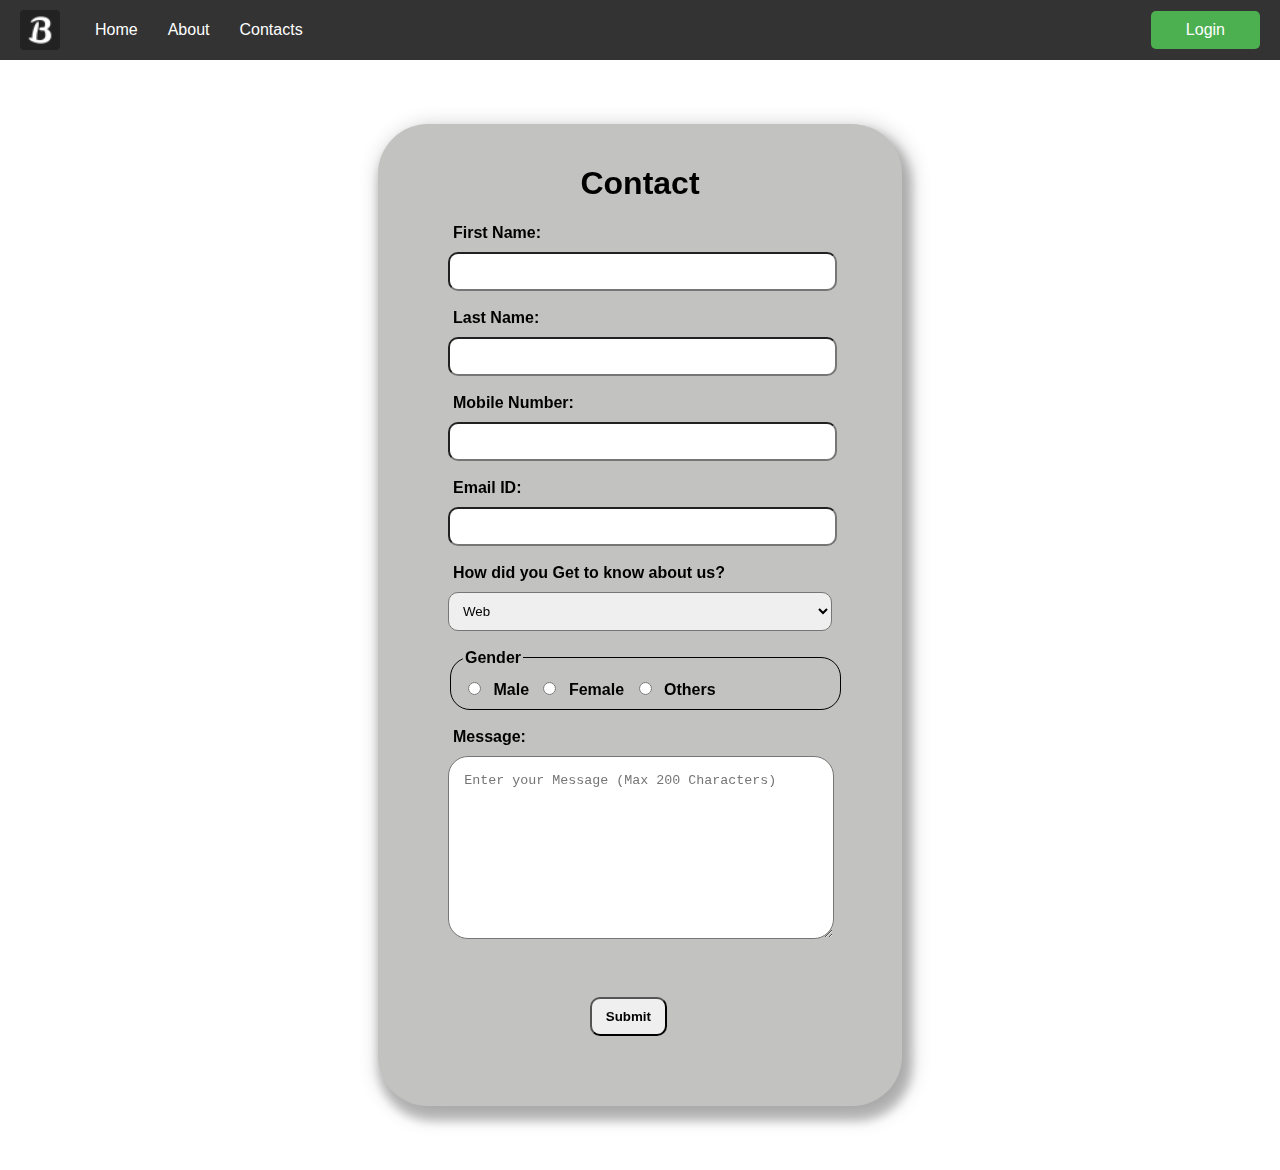
==== contacts/contact.html @ fe2725ca "Validation added" ====
<!DOCTYPE html>
<htm lang="en">
    <head>
        <meta charset="UTF-8">
        <title>Contact</title>
        <link rel="stylesheet" href="style1.css">
    </head>
    <body id="Contact">
        <nav class="navbar">
            <img src="/images/logo.png" alt="Logo"> 
            <a href="/">Home</a>
            <a href="#about">About</a>
            <a href="/contacts/contact.html">Contacts</a>
            <button class="login-button" ><a href="/Login/login.html">Login</a></button>
        </nav>
        <div  id="form">
            <h1>Contact</h1>
            <form action="/submit"  id="#contact-form">
                <label for="fname">First Name: </label><br>
                <input type="text" id="fname" name="fname" required><br><br>
                <label for="lname">Last Name: </label><br>
                <input type="text" id="lname" name="lname" required><br><br>
                <label for="Number">Mobile Number: </label><br>
                <input type="number" id="Number" name="Number" maxlength="10"><br><br>
                <label for="Email">Email ID: </label><br>
                <input type="email" id="Email" name="Email" required><br><br>
                <label for="info">How did you Get to know about us? </label><br>
                <select id="info" name="info">
                    <option value="Web">Web</option>
                    <option value="Newsletter">Newsletters</option>
                    <option value="Institution">Institution</option>
                    <option value="Instagram">Instagram</option>
                    <option value="Through a friend">Through a friend</option>
                    <option value="Others">Others</option>
                </select><br><br>
                <fieldset>
                    <legend>Gender</legend>
                    <input type="radio" id="male" name="gender">
                    <label for="male">Male</label>
                    <input type="radio" id="female" name="gender">
                    <label for="female">Female</label>
                    <input type="radio" id="others" name="gender">
                    <label for="others">Others</label>
                </fieldset><br>
                <label for="message">Message:</label><br>
                <textarea type="message" name="message" maxlength="200" rows="10" cols="70" placeholder="Enter your Message (Max 200 Characters)"></textarea>               
                <br><br><br><br>
                <input type="submit" value="Submit" class="submit">
            </form>
        </div>
    </body>
</htm>
---- contacts/style1.css ----
/* For Contact.HTML */
#Contact {
    background-image: url(/images/contact.jpg);
    /* background-color: #e2dad6; */
    font-family: Arial, Helvetica, sans-serif;
    background-size: cover;
    margin: 0px;
}

h1{
    text-align: center;
}
.navbar {
    display: flex;
    align-items: center;
    background-color: #333;
    padding: 10px 20px;
    color: white;
    position: r;
}
.navbar img {
    height: 40px;
    margin-right: 20px;
}
.navbar a {
    color: white;
    text-decoration: none;
    padding: 10px 15px;
    font-size: 16px;
}
.navbar a:hover {
    background-color: #575757;
    border-radius: 5px;
}
.login-button {
    margin-left: auto;
    background-color: #4CAF50;
    color: white;
    padding: 10px 20px;
    border: none;
    border-radius: 5px;
    cursor: pointer;
}
.login-button:hover {
    background-color: #45a049;
}
#form {
    width: 30%;
    margin: 5% auto;
    background-color: #c2c2c0;
    padding: 20px 70px 70px 70px;
    border-radius: 50px;
    backdrop-filter: blur(5px); 
    box-shadow: 5px 10px 10px 5px rgba(0, 0, 0, 0.2), 5px 6px 20px 5px rgba(0, 0, 0, 0.19);
}

input{
    /* position: absolute; */
    right: 50px;
    font-weight: bolder;
    width: 95%;
    padding: 10px;
    margin-top: 10px;
    border-radius: 10px;
}
label{
    font-weight: bolder;
    padding: 5px;
    margin-top: 10px;
}
select{
    width: 100%;
    padding: 10px;
    /* Position:absolute; */
    border-radius: 10px;
    margin-top: 10px;
    right: 50px;
}
textarea{
    margin-top: 10px;
    border-radius: 20px;
    padding: 4%;
    width: 92%;
}
.submit{
    position: relative;
    margin:auto 50% ;
    width: 20%;
}
.submit:hover{
    background-color: lightslategray;
}
fieldset{
    font-weight: bolder;
    border: 1px black solid;
    width: 95%;
    border-radius: 20px;
}
fieldset input{
    /* position: relative; */
    right: 0;
    width: auto;
}
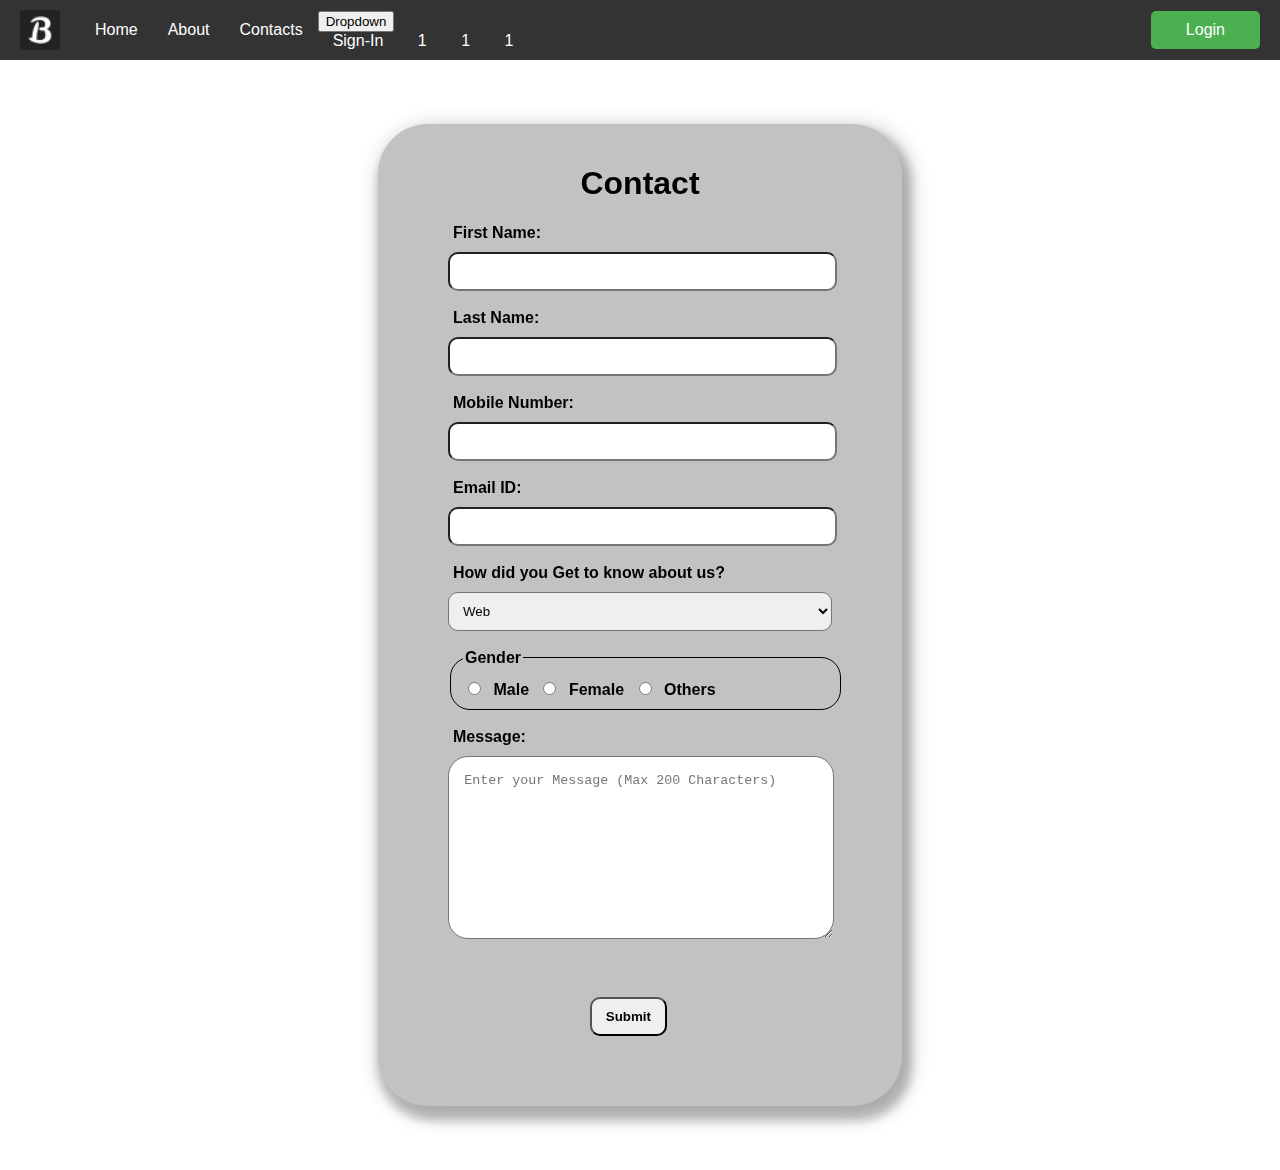
==== commit bdce4b13: "Contatcs Drop fix" ====
--- a/contacts/contact.html
+++ b/contacts/contact.html
@@ -11,6 +11,15 @@
             <a href="/">Home</a>
             <a href="#about">About</a>
             <a href="/contacts/contact.html">Contacts</a>
+            <div class="dropdown">
+                <button class="dropbtn" s>Dropdown</button>
+                <div class="content">
+                    <a href="/Login/Sign Up/signup.html">Sign-In</a>
+                    <a href="#">1</a>
+                    <a href="#">1</a>
+                    <a href="#">1</a>
+                </div>
+            </div>
             <button class="login-button" ><a href="/Login/login.html">Login</a></button>
         </nav>
         <div  id="form">
